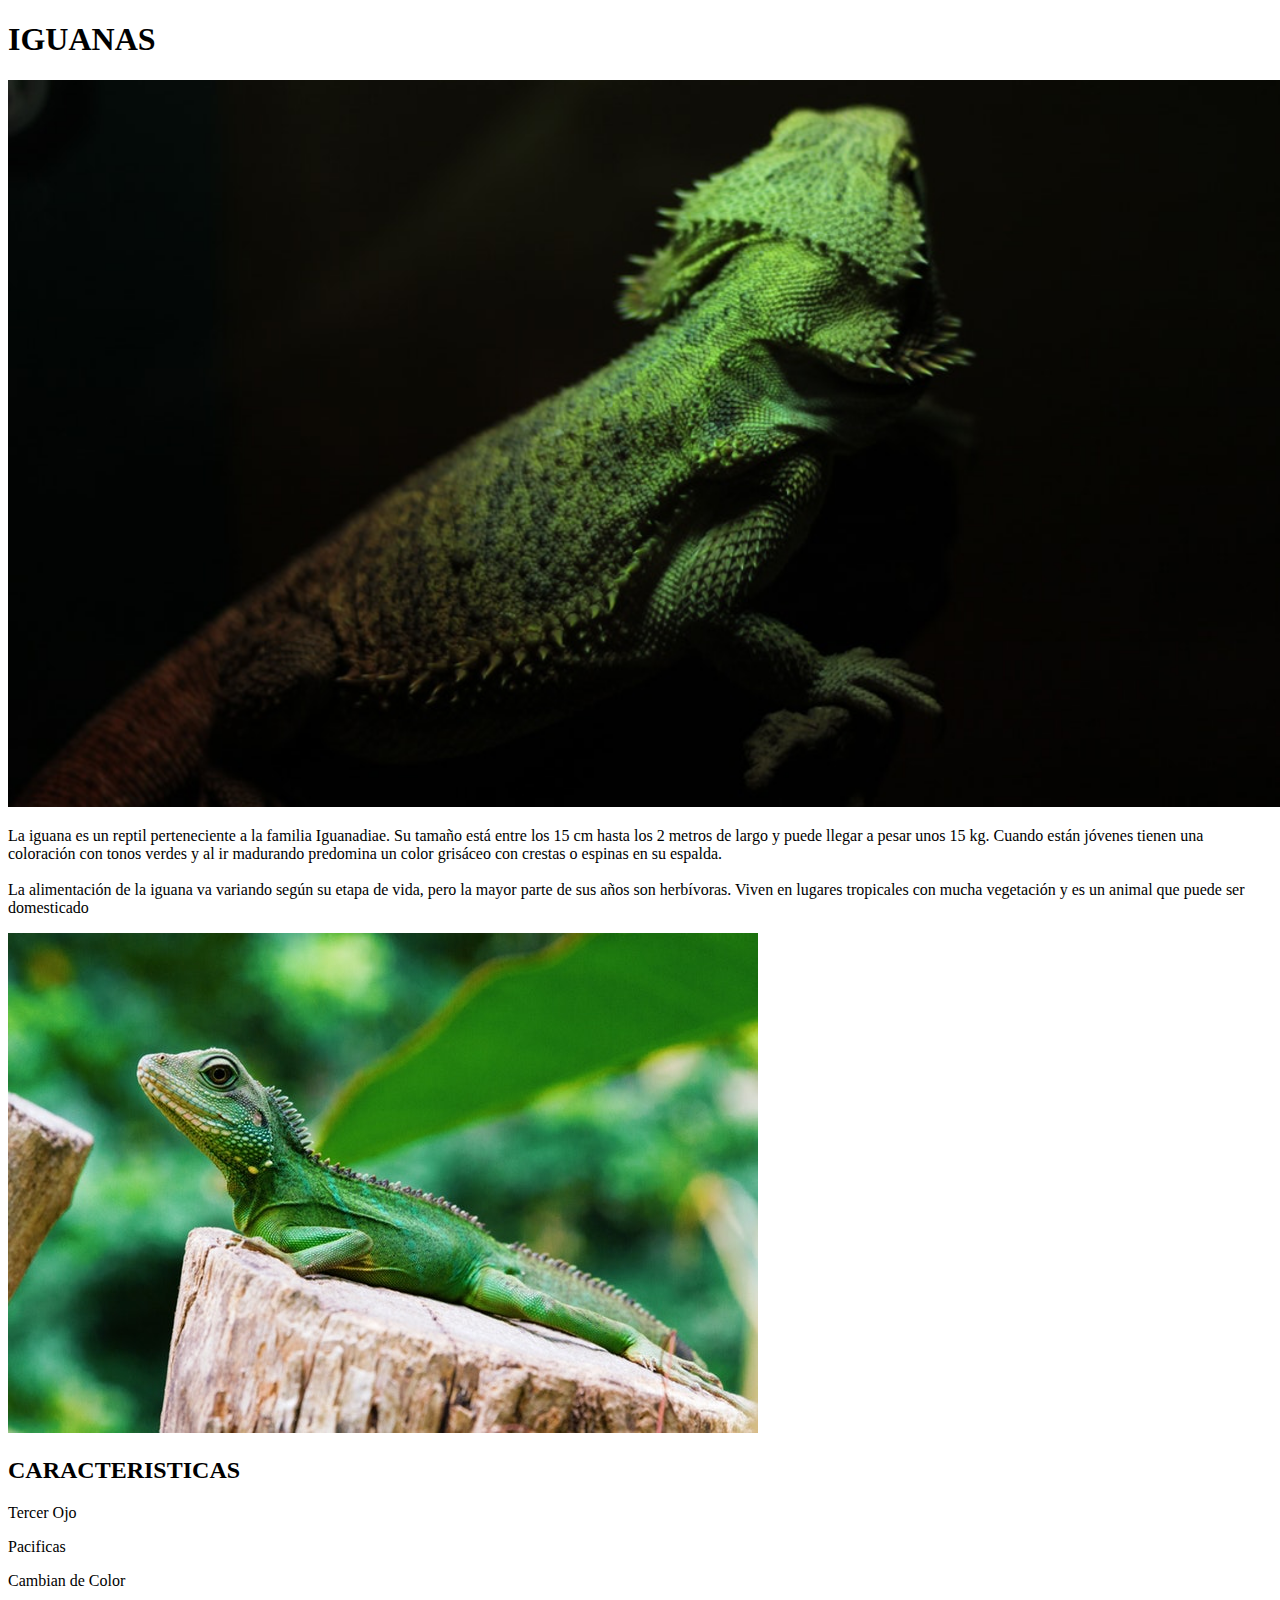
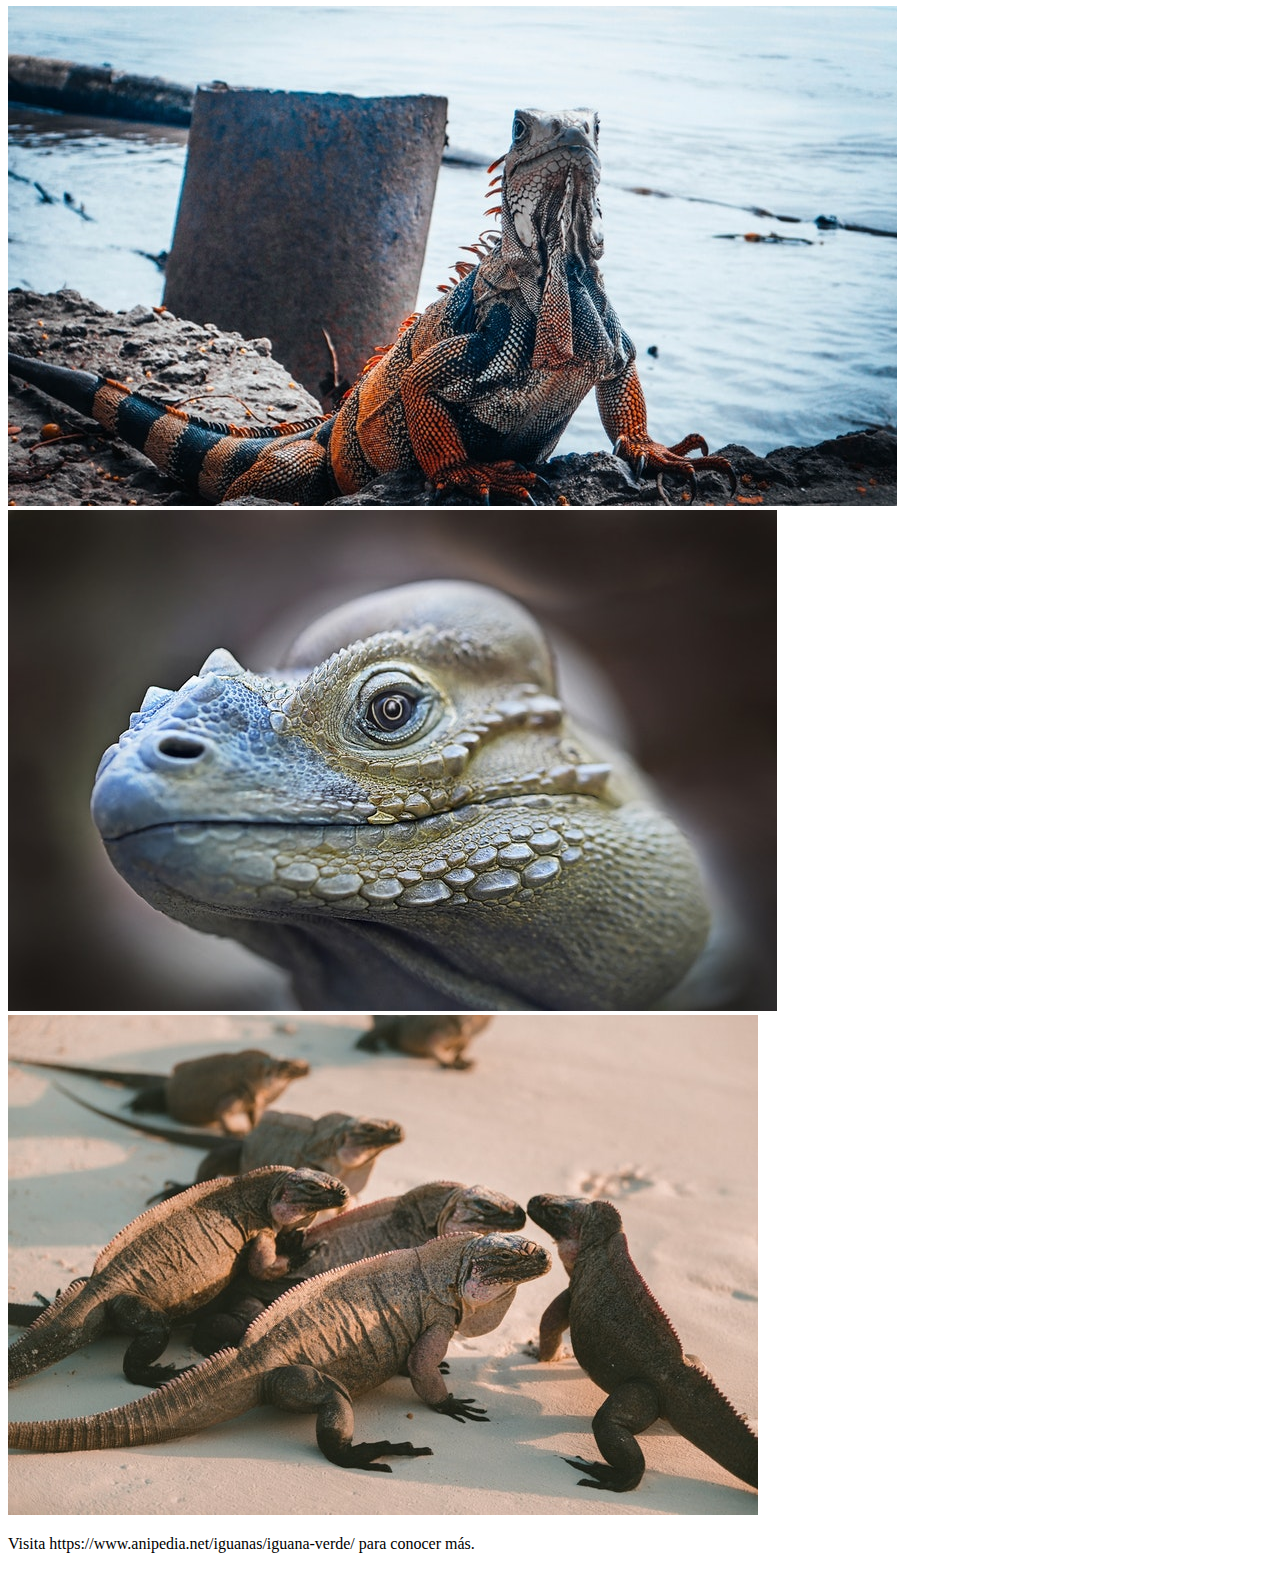
==== pages/iguana/index.html @ 541609ea "Ultimos Cambios y limpieza de archivos no usados" ====
<!DOCTYPE html>
<html lang="en">
<head>
    <meta charset="UTF-8">
    <meta http-equiv="X-UA-Compatible" content="IE=edge">
    <meta name="viewport" content="width=device-width, initial-scale=1.0">

    <!-- CSS -->
    <link rel="stylesheet" href="assets/CSS/style.css">

    <!-- Fonts -->
    <link href='https://fonts.googleapis.com/css?family=Raleway' rel='stylesheet'>
    <link rel="preconnect" href="https://fonts.googleapis.com">
    <link rel="shortcut icon" href="assets/img/favicon-32x32.png" type="image/x-icon">
    <link rel="preconnect" href="https://fonts.googleapis.com">
    <link rel="preconnect" href="https://fonts.gstatic.com" crossorigin>
    <link href="https://fonts.googleapis.com/css2?family=Raleway:wght@300;500&display=swap" rel="stylesheet">
    <link rel="preconnect" href="https://fonts.gstatic.com" crossorigin>
    <link href="https://fonts.googleapis.com/css2?family=Raleway:wght@300;500&display=swap" rel="stylesheet">
    
    <!-- Iconos -->
    <link rel="stylesheet" href="https://cdnjs.cloudflare.com/ajax/libs/font-awesome/6.1.1/css/all.min.css" integrity="sha512-KfkfwYDsLkIlwQp6LFnl8zNdLGxu9YAA1QvwINks4PhcElQSvqcyVLLD9aMhXd13uQjoXtEKNosOWaZqXgel0g==" crossorigin="anonymous" referrerpolicy="no-referrer" />    

    <!-- Titulo -->
    <title>Document</title>

</head>
<body>
    <header>
        <h1>IGUANAS</h1>
    </header>

    <section class="fotoHeader">
        <img src="assets/img/bg-header.jpg" alt="Big Header">
    </section>

    <section class="texto">
        <p>La iguana es un reptil perteneciente a la familia Iguanadiae. Su tamaño está entre los 15 cm hasta los 2 metros de largo y puede llegar a pesar unos 15 kg. Cuando están jóvenes tienen una coloración con tonos verdes y al ir madurando predomina un color grisáceo con crestas o espinas en su espalda. <br><br> La alimentación de la iguana va variando según su etapa de vida, pero la mayor parte de sus años son herbívoras. Viven en lugares tropicales con mucha vegetación y es un animal que puede ser domesticado</p>
        <img src="assets/img/iguana-1.jpg" alt="Iguana 1">
    </section>

    <section class="caracteristicas">
        <h2>CARACTERISTICAS</h2>

        <div class="caracteristicas-icon-texto">
            <i class="fa-solid fa-eye"></i>
            <p>Tercer Ojo</p>
        </div>

        <div class="caracteristicas-icon-texto">
            <i class="fa-solid fa-hand-peace"></i>
            <p>Pacificas</p>
        </div>

        <div class="caracteristicas-icon-texto">
            <i class="fa-solid fa-paintbrush"></i>
            <p>Cambian de Color</p>
        </div>
    </section>
    
    <section class="galeria">
        <div class="imagen">
            <img src="assets/img/iguana-2.jpg" alt="Iguana 2">
        </div>
        <div class="imagen">
            <img src="assets/img/iguana-3.jpg" alt="Iguana 3">
        </div>  
        <div class="imagen">            
            <img src="assets/img/iguana-4.jpg" alt="Iguana 4">
        </div>
    </section>
        
    <footer>
        <p>Visita https://www.anipedia.net/iguanas/iguana-verde/ para conocer más.</p>
    </footer>
    
  
</body>
</html>
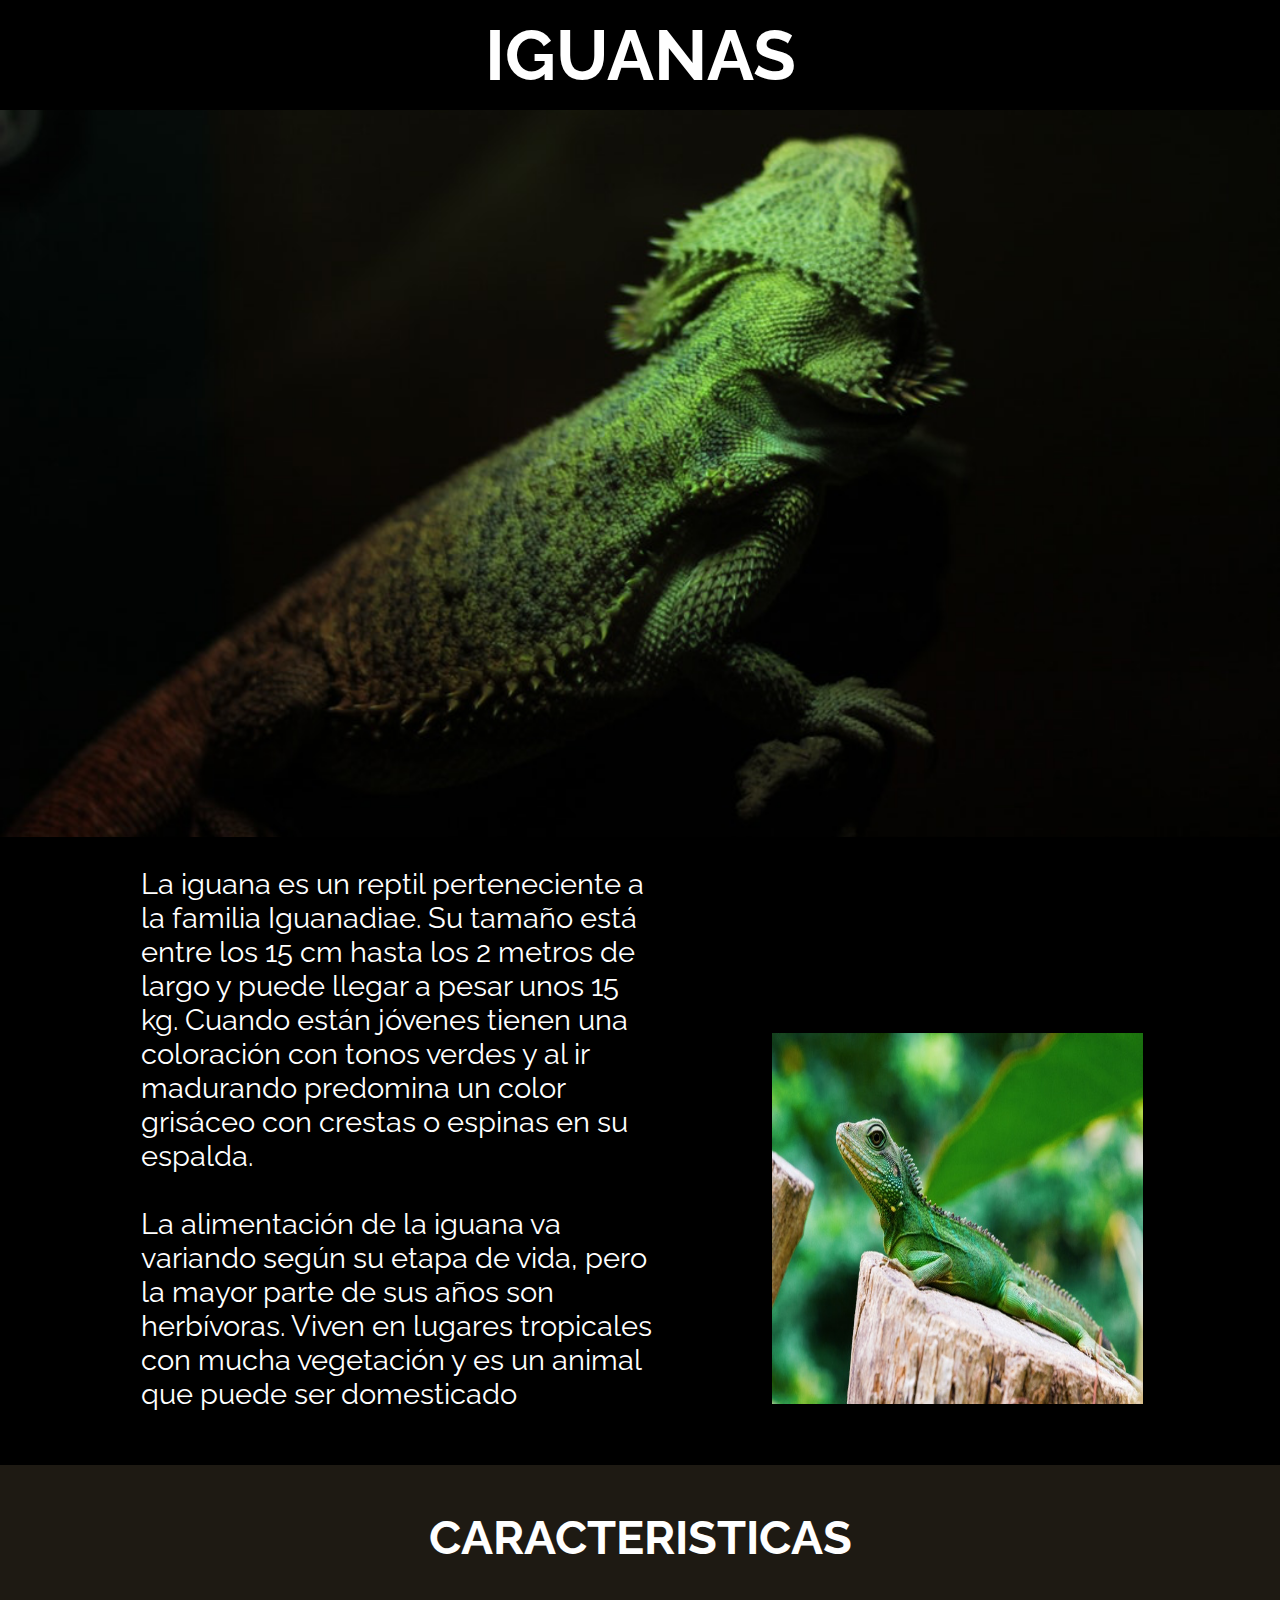
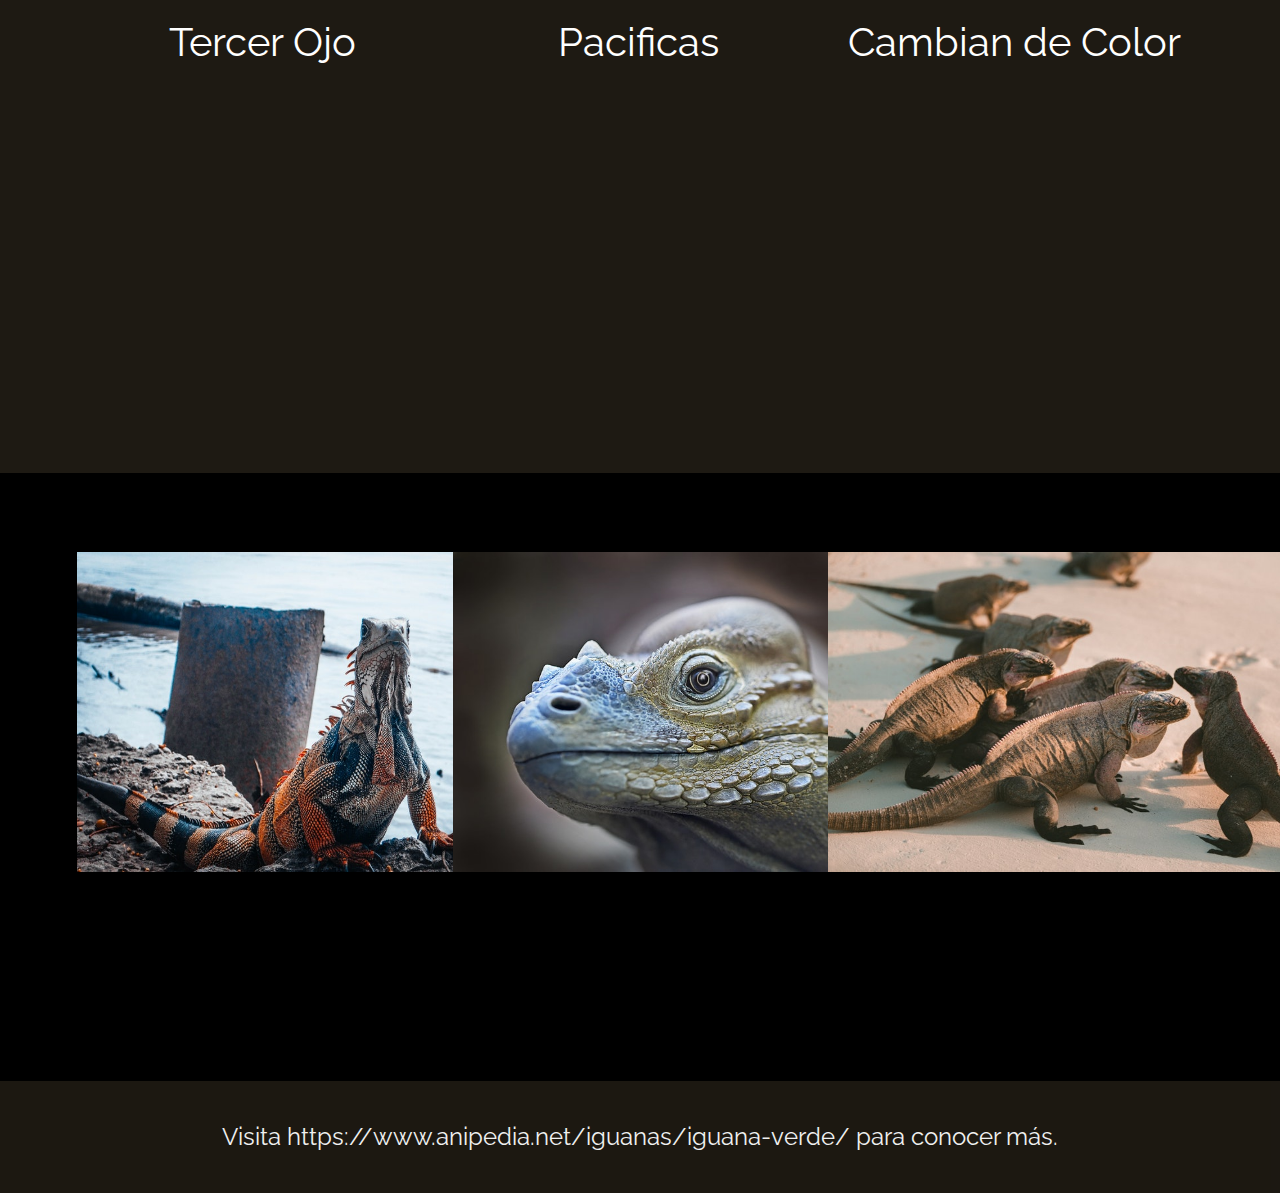
==== commit 3c955d47: "Ultimos cambios. Modificacion en index de pagina Iguana ya que no estaba tomando el CSS" ====
--- a/pages/iguana/index.html
+++ b/pages/iguana/index.html
@@ -6,7 +6,7 @@
     <meta name="viewport" content="width=device-width, initial-scale=1.0">
 
     <!-- CSS -->
-    <link rel="stylesheet" href="assets/CSS/style.css">
+    <link rel="stylesheet" href="assets/css/style.css">
 
     <!-- Fonts -->
     <link href='https://fonts.googleapis.com/css?family=Raleway' rel='stylesheet'>
--- a/pages/iguana/assets/css/style.css
+++ b/pages/iguana/assets/css/style.css
@@ -0,0 +1,102 @@
+*{
+    margin: 0;
+    padding: 0;
+    border: 0;
+}
+body{
+    font-family: 'Raleway', sans-serif;
+    background-color: black;
+}
+header{
+    background-color: black;
+    height: 110px;
+    line-height: 110px;
+    color: white;
+    text-align: center;
+    font-size: 35px;
+
+}
+.fotoHeader img{
+    width: 100%;
+}
+.texto{
+    background-color: black;
+    height: 38rem;
+    padding-top: 1rem;
+}
+
+.texto p{
+    display: inline-block;
+    color: white;
+    text-align: left;
+    font-size: 29px;
+    padding-top: 10px;
+    padding-left: 11%;
+    width: 40%;
+    
+
+}
+.texto img{
+    width: 29%;
+    height: 61%;
+    padding-left: 9%;
+    padding-top: 3%;
+}
+.caracteristicas{
+    background-color: #1E1A13; 
+    height: 38rem;
+    padding-left: 6%;
+    padding-right: 6%;
+    
+}
+.caracteristicas h2{
+    color: white;
+    font-size: 47px;
+    text-align: center;
+    padding: 4%;
+}
+.caracteristicas-icon-texto{
+    display: inline-block;
+    text-align: center;
+    width: 33%;
+    vertical-align: middle;
+}
+.caracteristicas-icon-texto i{
+    font-size: 8rem;
+    color: white;
+    line-height: 15rem;
+}
+.caracteristicas-icon-texto p{
+    font-size: 2.5rem;
+    color: white;
+    padding-top: 2%;
+} 
+.galeria{
+    background-color: black;
+    height: 38rem; 
+    padding-left: 6%;
+    padding-right: 6%;
+}
+.imagen{
+    display: inline-block;
+    text-align: center;
+    width: 33%;
+    padding-top: 7%;
+}
+.imagen img{
+    width: 500px;
+    height: 320px;
+}
+footer{
+    background-color: #1E1A13;
+    opacity: 94%;
+    height: 7rem;
+}
+footer p {
+    text-align: center;
+    color: white;
+    font-size: 24px;
+    line-height: 7rem;
+}
+    
+
